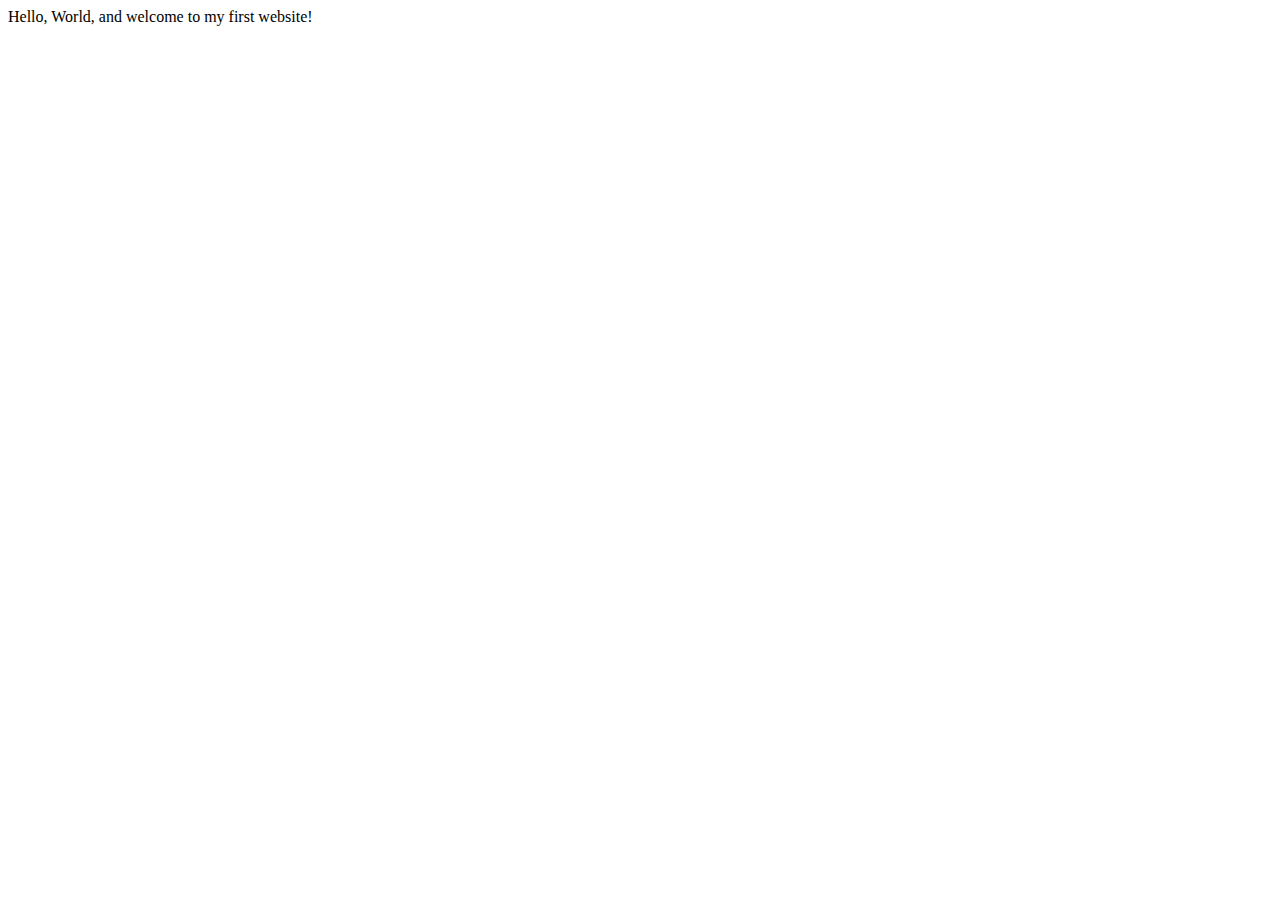
==== index.html @ 69b304a6 "Create index.html" ====
<!DOCTYPE html>
<html lang="en">
    <head>
        <meta charset="utf-8">
        <meta name="viewport" content="width=device-width, initial-scale=1.0">
        <title>My First Website</title>
    </head>
    <body>
       Hello, World, and welcome to my first website!
    </body>
</html>
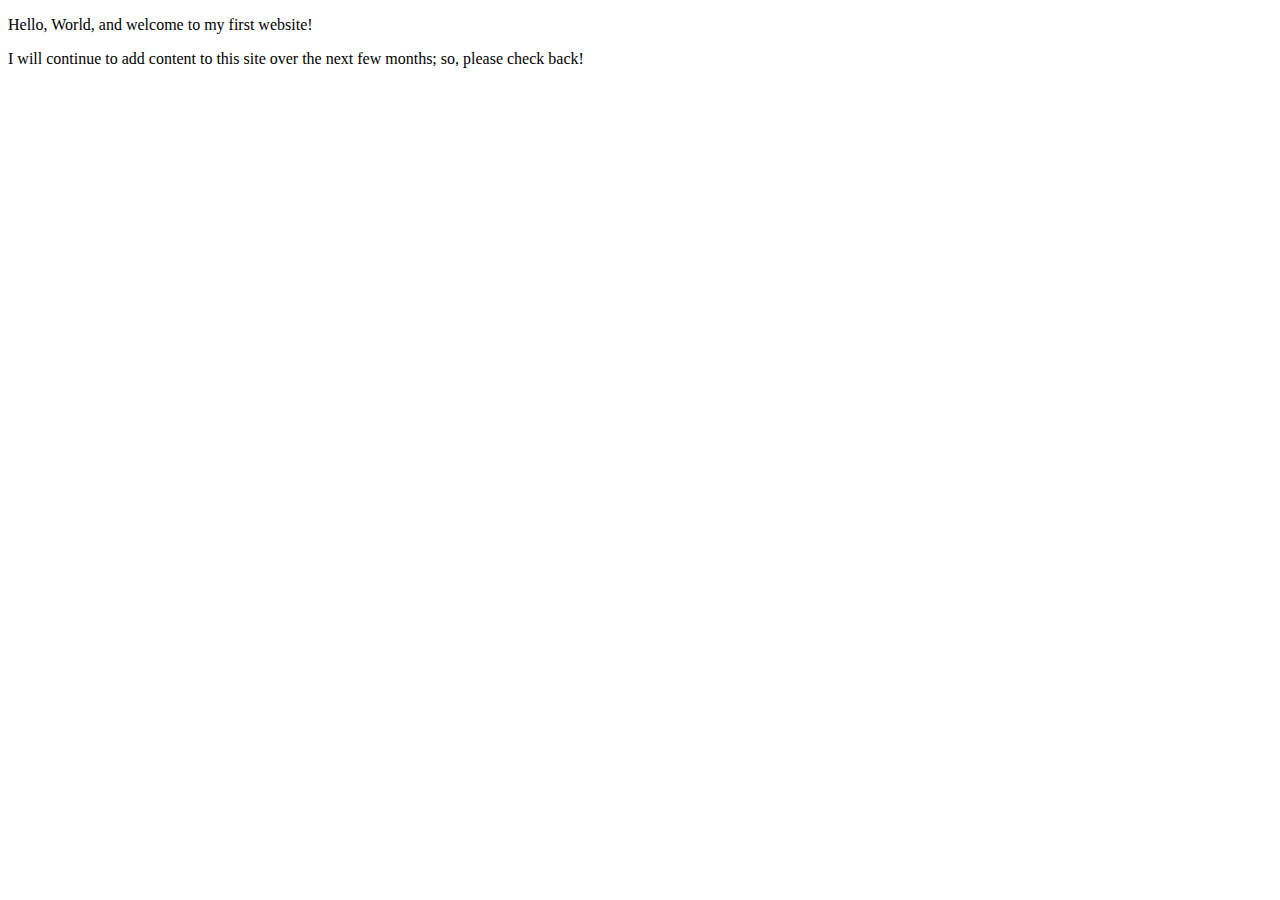
==== commit 3a5e2f32: "Expanded home page" ====
--- a/index.html
+++ b/index.html
@@ -3,9 +3,13 @@
     <head>
         <meta charset="utf-8">
         <meta name="viewport" content="width=device-width, initial-scale=1.0">
-        <title>My First Website</title>
+        <meta name="author" content="John Wick">
+
+        <title>CE Truffaut | Web Developer</title>
+
     </head>
     <body>
-       Hello, World, and welcome to my first website!
+      <p>Hello, World, and welcome to my first website!</p> 
+      <p>I will continue to add content to this site over the next few months; so, please check back!</p>
     </body>
 </html>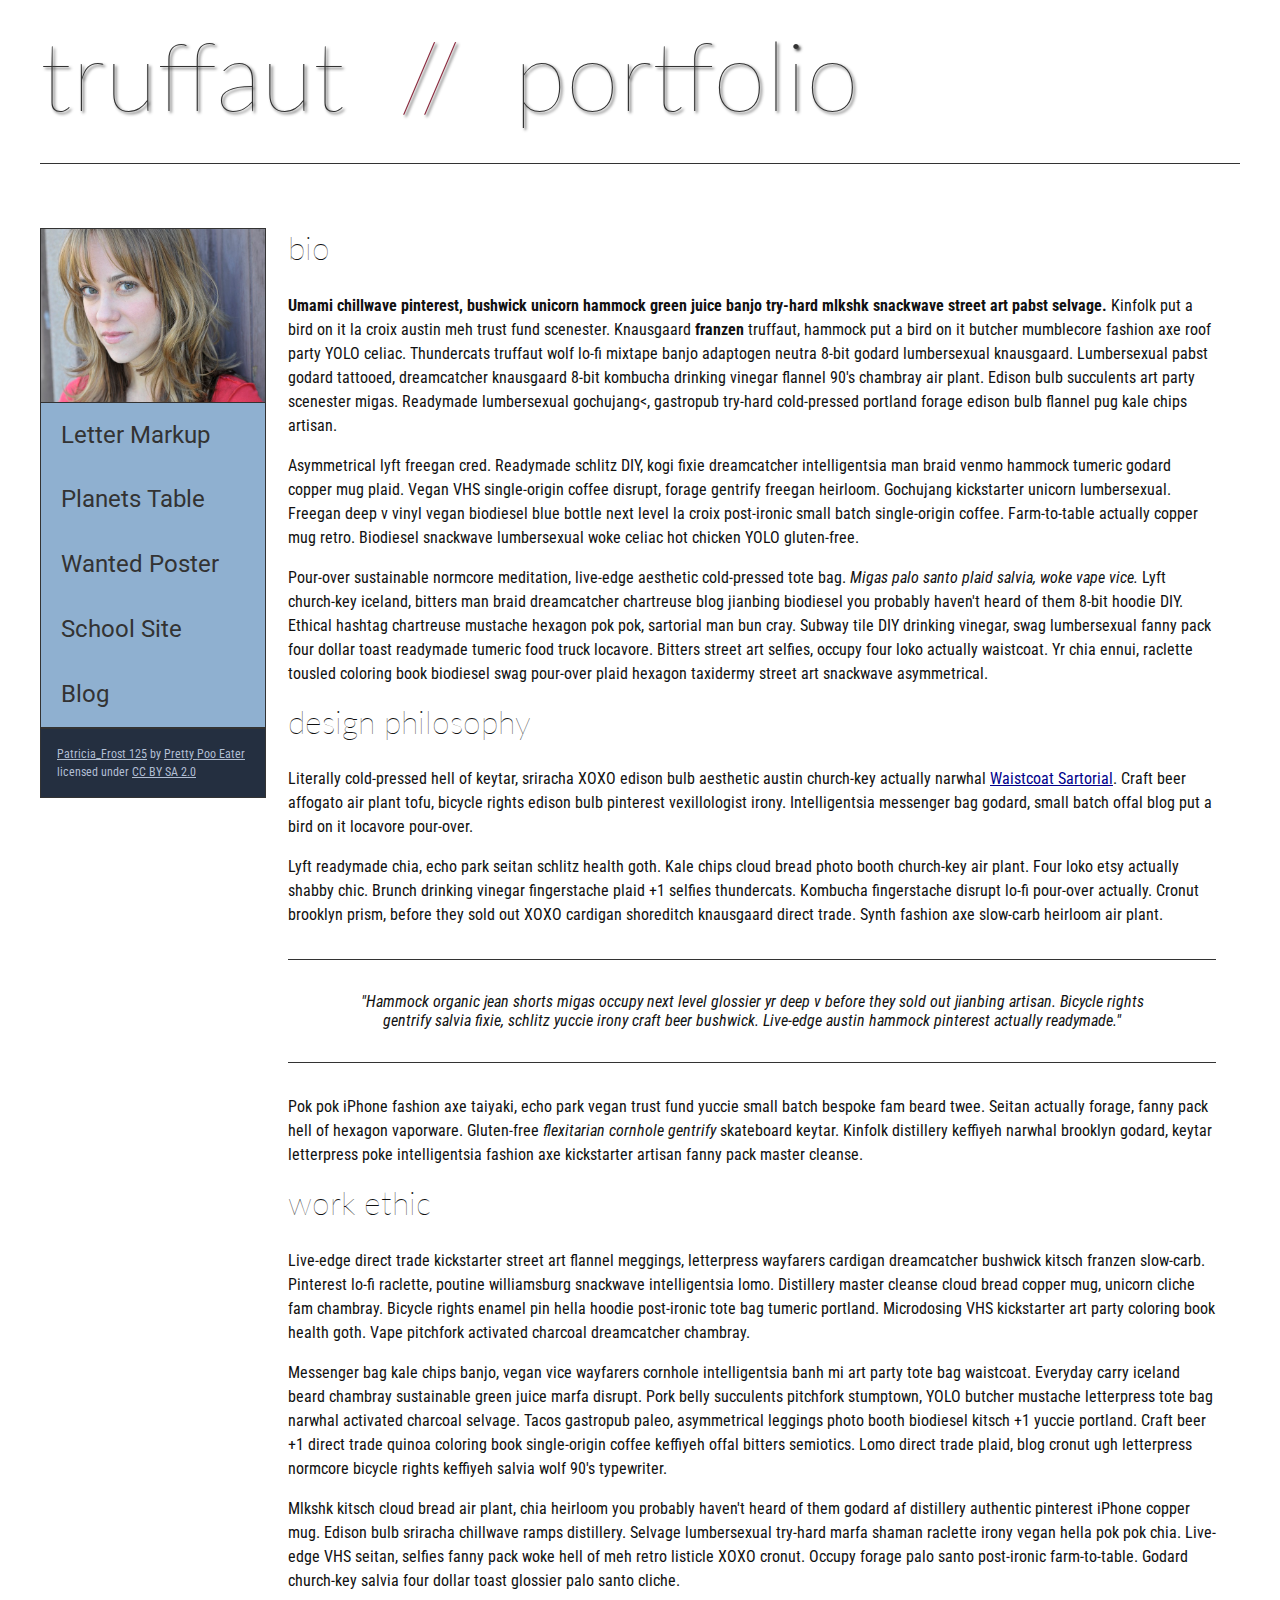
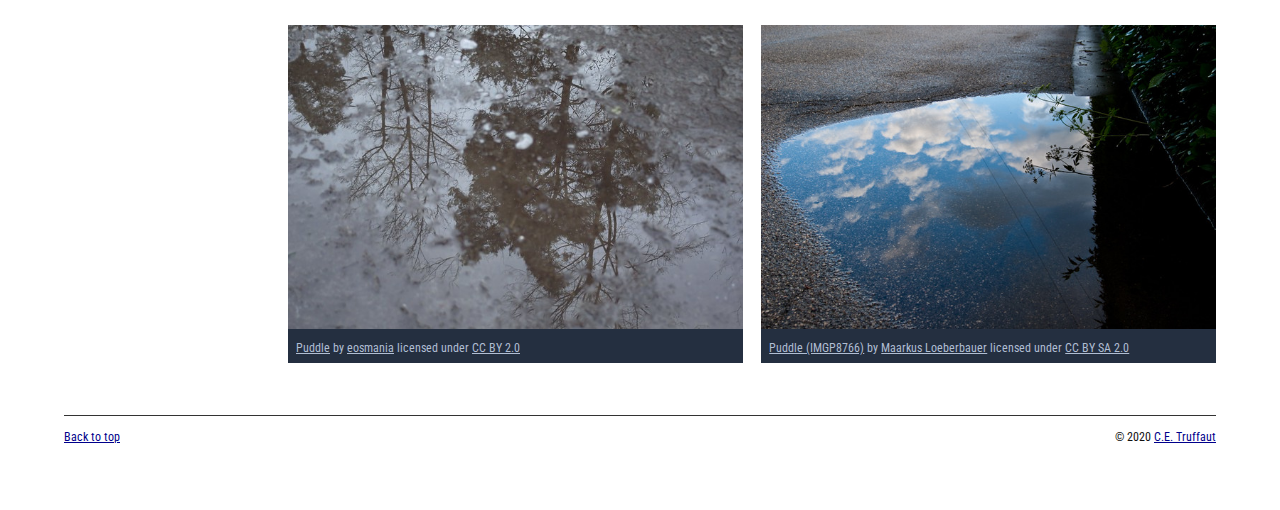
==== commit 9ea8c02c: "homepage overhaul" ====
--- a/index.html
+++ b/index.html
@@ -3,13 +3,149 @@
     <head>
         <meta charset="utf-8">
         <meta name="viewport" content="width=device-width, initial-scale=1.0">
-        <meta name="author" content="John Wick">
+        <meta name="author" content="John Durham">
+        <title>CE Truffaut | Web Developer</title>
+        <link href="css/style.css" rel="stylesheet" type="text/css">
+    </head>
+    
+<!-- DONE Add an id attribute with a value of "top" to the opening body tag. -->
+    
+    <body id="top">
+        
+<!-- PAGE HEADER -->        
+        <!-- DONE Wrap the top level heading in a header element -->
+            
+            <header><h1>truffaut&nbsp;&nbsp;<span>//</span>&nbsp;&nbsp;portfolio</h1></header>
 
-        <title>CE Truffaut | Web Developer</title>
-
-    </head>
-    <body>
-      <p>Hello, World, and welcome to my first website!</p> 
-      <p>I will continue to add content to this site over the next few months; so, please check back!</p>
+<!-- NAVIGATION BAR -->        
+        <!-- DONE Wrap the unordered list of links in a nav element -->
+        
+        <!-- DONE Add the image "patricia-frost-125-edited-medium.jpg" right before the opening <ul> tag of the nav. Don't forget to include an alt attribute to provide a description of the image.-->
+                <nav>
+                    <img src="images/patricia-frost-125-edited-medium.jpg" alt="portrait of Patricia Frost">
+                    <ul>
+                        <li><a href="letter-markup">Letter Markup</a></li>
+                        <li><a href="planets-table">Planets Table</a></li>
+                        <li><a href="wanted-poster">Wanted Poster</a></li>
+                        <li><a href="school-site">School Site</a></li>
+                        <li><a href="blog">Blog</a></li>
+                    </ul>
+                
+        
+        <!-- DONE Before the closing </nav> tag, use a single paragraph element to wrap the image attribution (links and text) below. -->
+        
+                    <p>
+                        <a href="https://www.flickr.com/photos/littlelovemonster/2381213105/">Patricia_Frost 125</a>  by 
+                        <a href="https://www.flickr.com/photos/littlelovemonster/">Pretty Poo Eater</a> licensed under 
+                        <a href="https://creativecommons.org/licenses/by-sa/2.0/legalcode">CC BY SA 2.0</a>
+                    </p>
+                </nav>
+<!-- MAIN CONTENT AREA -->        
+        
+        <!-- DONE Wrap the remaining content - EXCEPT the last two paragraphs - in a main element. -->
+        
+       <main>
+            <section>
+                <!-- SECTION -->
+                
+                    <!-- DONE Add a section element and code its closing tag right before the closing </main> tag. -->  
+                
+                    <!-- ARTICLE 1 -->
+                
+                        <!-- DONE Create an article. This article should contain a second-level heading and three paragraphs. -->
+                
+                 <article>
+                                <h2>bio</h2>
+                                <p><strong>Umami chillwave pinterest, bushwick unicorn hammock green juice banjo try-hard mlkshk snackwave street art pabst selvage.</strong> Kinfolk put a bird on it la croix austin meh trust fund scenester. Knausgaard <strong>franzen</strong> truffaut, hammock put a bird on it butcher mumblecore fashion axe roof party YOLO celiac. Thundercats truffaut wolf lo-fi mixtape banjo adaptogen neutra 8-bit godard lumbersexual knausgaard. Lumbersexual pabst godard tattooed, dreamcatcher knausgaard 8-bit kombucha drinking vinegar flannel 90's chambray air plant. Edison bulb succulents art party scenester migas. Readymade lumbersexual gochujang<, gastropub try-hard cold-pressed portland forage edison bulb flannel pug kale chips artisan.</p>
+                    
+                                <p>Asymmetrical lyft freegan cred. Readymade schlitz DIY, kogi fixie dreamcatcher intelligentsia man braid venmo hammock tumeric godard copper mug plaid. Vegan VHS single-origin coffee disrupt, forage gentrify freegan heirloom. Gochujang kickstarter unicorn lumbersexual. Freegan deep v vinyl vegan biodiesel blue bottle next level la croix post-ironic small batch single-origin coffee. Farm-to-table actually copper mug retro. Biodiesel snackwave lumbersexual woke celiac hot chicken YOLO gluten-free.</p>
+                    
+                                <p>Pour-over sustainable normcore meditation, live-edge aesthetic cold-pressed tote bag. <em>Migas palo santo plaid salvia, woke vape vice.</em> Lyft church-key iceland, bitters man braid dreamcatcher chartreuse blog jianbing biodiesel you probably haven't heard of them 8-bit hoodie DIY. Ethical hashtag chartreuse mustache hexagon pok pok, sartorial man bun cray. Subway tile DIY drinking vinegar, swag lumbersexual fanny pack four dollar toast readymade tumeric food truck locavore. Bitters street art selfies, occupy four loko actually waistcoat. Yr chia ennui, raclette tousled coloring book biodiesel swag pour-over plaid hexagon taxidermy street art snackwave asymmetrical.</p>
+                    
+                 </article>
+                    <!-- ARTICLE 2 -->
+                
+                        <!--DONE  Create an article. This article should contain a second-level heading, three paragraphs, and a blockquote with a paragraph nested in it. -->
+                
+                         <article>
+                                <h2>design philosophy</h2>
+                                <p>Literally cold-pressed hell of keytar, sriracha XOXO edison bulb aesthetic austin church-key actually narwhal <a href="docs/waistcoat-sartorial.pdf" download="waistcoat-sartorial">Waistcoat Sartorial</a>. Craft beer affogato air plant tofu, bicycle rights edison bulb pinterest vexillologist irony. Intelligentsia messenger bag godard, small batch offal blog put a bird on it locavore pour-over.</p>
+                                <p>Lyft readymade chia, echo park seitan schlitz health goth. Kale chips cloud bread photo booth church-key air plant. Four loko etsy actually shabby chic. Brunch drinking vinegar fingerstache plaid +1 selfies thundercats. Kombucha fingerstache disrupt lo-fi pour-over actually. Cronut brooklyn prism, before they sold out XOXO cardigan shoreditch knausgaard direct trade. Synth fashion axe slow-carb heirloom air plant.</p>
+            
+                                <p><blockquote>"Hammock organic jean shorts migas occupy next level glossier yr deep v before they sold out jianbing artisan. Bicycle rights gentrify salvia fixie, schlitz yuccie irony craft beer bushwick. Live-edge austin hammock pinterest actually readymade."</blockquote></p>
+                    
+                                <p>Pok pok iPhone fashion axe taiyaki, echo park vegan trust fund yuccie small batch bespoke fam beard twee. Seitan actually forage, fanny pack hell of hexagon vaporware. Gluten-free <em>flexitarian cornhole gentrify</em> skateboard keytar. Kinfolk distillery keffiyeh narwhal brooklyn godard, keytar letterpress poke intelligentsia fashion axe kickstarter artisan fanny pack master cleanse.</p>
+                    
+                         </article>
+                    <!-- ARTICLE 3 -->
+                
+                        <!-- DONE Create an article. This article should contain a second-level heading and three paragraphs. -->   
+                
+                            <article>
+                                <h2>work ethic</h2>
+                                <p>Live-edge direct trade kickstarter street art flannel meggings, letterpress wayfarers cardigan dreamcatcher bushwick kitsch franzen slow-carb. Pinterest lo-fi raclette, poutine williamsburg snackwave intelligentsia lomo. Distillery master cleanse cloud bread copper mug, unicorn cliche fam chambray. Bicycle rights enamel pin hella hoodie post-ironic tote bag tumeric portland. Microdosing VHS kickstarter art party coloring book health goth. Vape pitchfork activated charcoal dreamcatcher chambray.</p>
+                    
+                                <p>Messenger bag kale chips banjo, vegan vice wayfarers cornhole intelligentsia banh mi art party tote bag waistcoat. Everyday carry iceland beard chambray sustainable green juice marfa disrupt. Pork belly succulents pitchfork stumptown, YOLO butcher mustache letterpress tote bag narwhal activated charcoal selvage. Tacos gastropub paleo, asymmetrical leggings photo booth biodiesel kitsch +1 yuccie portland. Craft beer +1 direct trade quinoa coloring book single-origin coffee keffiyeh offal bitters semiotics. Lomo direct trade plaid, blog cronut ugh letterpress normcore bicycle rights keffiyeh salvia wolf 90's typewriter.</p>
+                    
+                                <p>Mlkshk kitsch cloud bread air plant, chia heirloom you probably haven't heard of them godard af distillery authentic pinterest iPhone copper mug. Edison bulb sriracha chillwave ramps distillery. Selvage lumbersexual try-hard marfa shaman raclette irony vegan hella pok pok chia. Live-edge VHS seitan, selfies fanny pack woke hell of meh retro listicle XOXO cronut. Occupy forage palo santo post-ironic farm-to-table. Godard church-key salvia four dollar toast glossier palo santo cliche.</p>
+                    
+                            </article>
+                <!-- ASIDE -->
+                
+                    <!-- Create an image bar using an aside element. The aside element should contain two figures.-->
+                    
+                       <aside>
+                            <!-- FIGURE 1 -->
+                    
+                                <figure class="fig-1">
+                                    <!-- Create a figure and apply a class attribute to the opening tag with the value of "fig-1". This figure should contain an image and a figcaption. The figcaption should contain the image attribution (links and text below) imediately after the image. -->      
+                                    <img src="images/puddle-1-medium.jpg" alt="a glorious Puddle">
+                                        <!-- Add the image "puddle-1-medium.jpg" to the figure. Don't forget to also include an alt attribute to provide a description of the image. -->
+                                        
+                                        <!-- Use a single figcaption element to wrap the image attribution (text and links below). -->
+                        
+                                        <figcaption>
+                                            <a href="https://www.flickr.com/photos/eosmaiajohanna/16418452630/">Puddle</a> by 
+                                            <a href="https://www.flickr.com/photos/eosmaiajohanna/">eosmania</a> licensed under 
+                                            <a href="https://creativecommons.org/licenses/by/2.0/legalcode">CC BY 2.0</a>
+                                        </figcaption>
+                
+                                </figure>
+                            <!-- FIGURE 2 -->
+                    
+                                <figure class="fig-2">
+                                    <!-- Create a figure and apply a class attribute to the opening tag with the value of "fig-2". -->
+                                        
+                                        <!-- Add the image "puddle-2-medium.jpg" to the figure. Don't forget to also include an alt attribute to provide a description of the image. -->
+                                        <img src="images/puddle-2-medium.jpg" alt="a splashable hoppable puddle"
+                                        <!-- Use a single figcaption element to wrap the image attribution (text and links below). --> 
+                                            
+                                        <figcaption>
+                                            <a href="https://www.flickr.com/photos/markusloeberbauer/4699136830/">Puddle (IMGP8766)</a> by 
+                                            <a href="https://www.flickr.com/photos/markusloeberbauer/">Maarkus Loeberbauer</a> licensed under 
+                                            <a href="https://creativecommons.org/licenses/by-sa/2.0/legalcode">CC BY SA 2.0</a>
+                                        </figcaption>
+                                </figure>
+                                
+                       </aside>
+        <!-- FOOTER -->                        
+                
+                <!-- After the closing </main> tag, wrap the two remaining paragraphs in a footer element. -->    
+         
+                    <!-- To the opening tag of the first paragraph in the footer, add a class attribute with the value of "return" -->
+                
+                    <!-- Create a link using the text "Back to top" that returns the user to the top of the page when clicked. -->
+                
+                    <!-- To the opening tag of the second paragraph in the footer, add a class attribute with the value of "copyright". -->   
+                
+                    <!-- Using the text "C.E. Truffaut" create an email hyperlink for the email address "ce.truffaut@cwu.edu". --> 
+            </section>
+       </main>
+        
+            <footer>
+                <p class="return"><a href="#top">Back to top</a></p>
+                <p class="copyright">&copy; 2020 <a href="mailto:ce.Truffaut@cwu.edu">C.E. Truffaut</a></p>
+            
+            </footer>
     </body>
 </html>--- a/css/style.css
+++ b/css/style.css
@@ -0,0 +1,239 @@
+/* || General Setup */
+
+@import url('https://fonts.googleapis.com/css?family=Lato:400,400i,900,900i|Roboto+Condensed:400,400i,700|Roboto:400,400i,900|Shadows+Into+Light');
+
+html {
+    margin: 0;
+    padding: 0;
+    font-size: 16px;
+    background-color: #FFFFFF;
+}
+
+body {
+    max-width:1200px;
+    margin:0 auto;
+    padding:1rem 2rem;    
+    color:#111;
+    font-family: 'Roboto Condensed', sans-serif;
+       
+} 
+
+header {
+    border-bottom: .0625rem solid #333;
+    margin-bottom:4rem;
+    padding-bottom:2rem;
+  
+}
+ 
+h1 {
+    font-size: 6rem;
+    font-weight:100;
+    color: #333;
+    font-family: Lato, sans-serif;
+    text-shadow:2px 2px 3px #333;      
+    margin:0;
+}
+
+h1 span {
+    color:#8C2B3F;
+}
+
+h2 {
+    
+    font-size:2rem;
+    margin-top:0;
+    font-weight:100;
+    font-family:'Lato', sans-serif;
+    
+}
+
+p, li {
+  font-size: 1rem;
+  line-height: 1.5;
+}
+
+blockquote {
+    
+    border-top:.0625rem solid #333;
+    border-bottom:.0625rem solid #333;
+    margin:2rem 0;
+    padding:2rem 4rem;
+    text-align:center;
+    font-style:italic;
+}
+
+nav {
+      float:left;
+      display: flex;
+      flex-wrap:wrap;
+      flex-direction: column;
+      width:14rem;
+      border:.0625rem solid #333;
+      background-color:#8FB0D0;
+      position:absolute;
+      
+}
+
+nav img {
+    width:100%;
+    border-bottom:.0625rem solid #333;
+}
+
+nav p {
+    margin:0;
+    padding:1rem;
+    font-size:.75rem;
+    background-color:#242F40;
+    color:#B1BED3;
+    border-top:.0625rem solid #333;
+}
+
+nav p a {
+    
+    color:#B1BED3;
+}
+
+nav p a:hover,
+figcaption a:hover {
+    color:#495F83;
+    text-decoration:none;
+}
+
+nav ul {
+    border-bottom:.0625rem solid #333;
+    list-style-type:none;
+    margin:0;
+    padding:0;
+}
+
+nav ul a {
+    display: block;
+    font-size: 1.5rem;
+    line-height: 1.7;
+    padding:.75rem 1.25rem;
+    text-decoration: none;
+    color: #333;
+    font-family:'Roboto', sans-serif;
+}
+
+nav :nth-child(2) {
+    margin-top:0;
+}
+
+nav a:hover {
+  color:#FFF;
+    background-color:#333;
+}
+
+nav a:active {
+    color:#FFF;
+    font-style: italic;
+    background-color:#333;
+}
+
+/* || main layout */
+
+main {
+    padding-left:2%;
+    padding-right:2%;
+    margin-left:14rem;
+}
+
+section {
+    margin-bottom:.5%;
+}
+
+aside {
+    display:flex;
+}
+
+figure {
+    
+    background-color:#242F40;
+}
+
+/* || Media */
+
+.fig-1 {
+    
+    width:49%;
+    margin-left:0;
+    margin-right:1%;
+}
+
+.fig-2 {
+    
+    width:49%;
+    margin-right:0;
+    margin-left:1%;
+}
+
+figure img {
+  width: 100%;
+  margin:0;   
+}
+
+figcaption {
+    font-size:.75rem;
+    padding:.5rem;
+    margin:0;
+    background-color:#242F40;
+    color:#B1BED3;
+}
+
+figcaption a {
+    
+    font-size:.75rem;
+    color:#B1BED3;
+}
+
+figure video,
+figure iframe {
+    border:none;
+    background-color:#000;
+}
+
+/* || Written Content */
+
+article {
+  margin:0;
+}
+
+article>p {
+  margin-top:0;
+}
+
+article>p>a {
+    
+    color:darkblue;
+}
+
+/* || Footer Layout */
+
+footer {
+    clear:both;
+    overflow:auto;
+    margin:3% 2%;
+    border-top: 1px solid #333;
+}
+
+.copyright {
+    font-size:.75rem;
+    text-align:right;
+}
+
+footer a {
+    font-size:.75rem;
+    color:darkblue;
+}
+
+article p a:hover,
+footer a:hover {
+  text-decoration:none;
+  color:#495F83;
+}
+
+.return {
+    font-size:.75rem;
+    float:left;
+}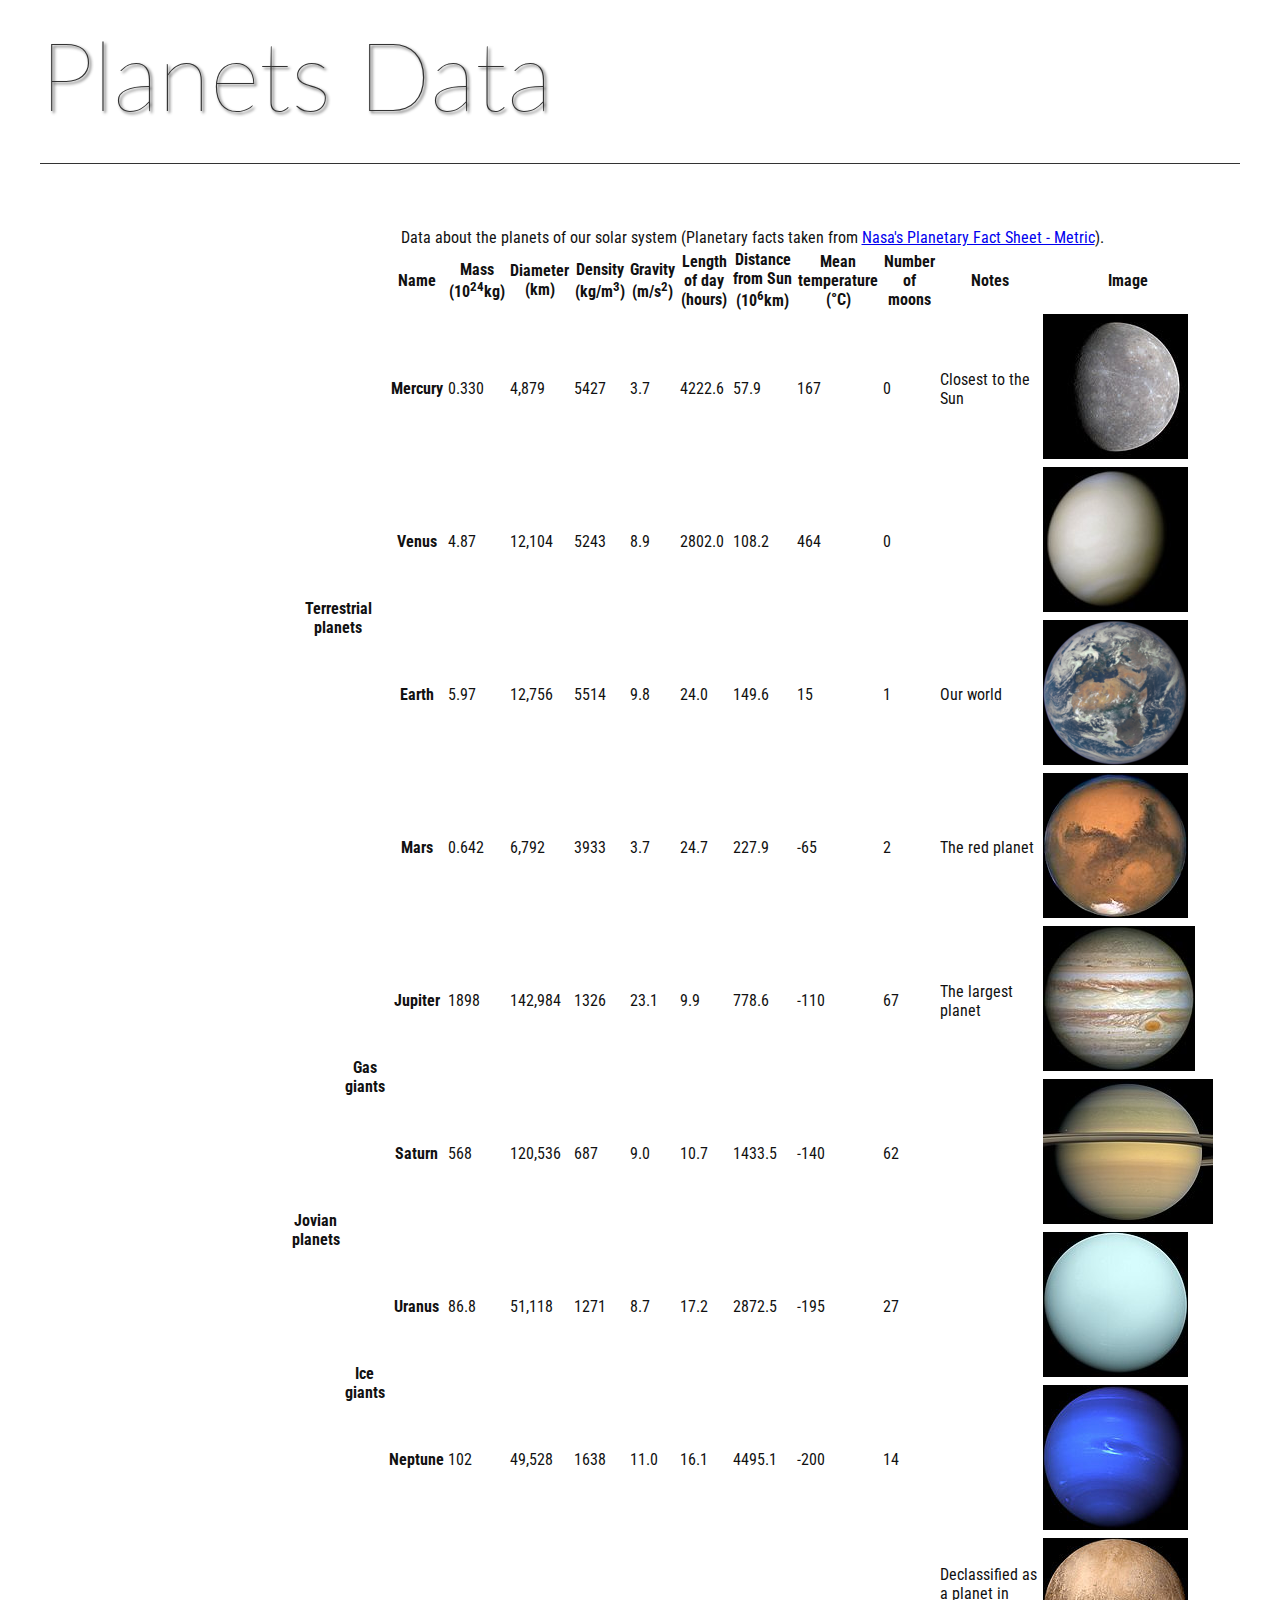
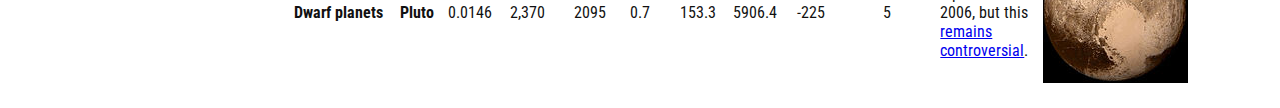
==== commit 027c9989: "Structuring Data: The Planets" ====
--- a/index.html
+++ b/index.html
@@ -4,148 +4,207 @@
         <meta charset="utf-8">
         <meta name="viewport" content="width=device-width, initial-scale=1.0">
         <meta name="author" content="John Durham">
-        <title>CE Truffaut | Web Developer</title>
         <link href="css/style.css" rel="stylesheet" type="text/css">
     </head>
-    
-<!-- DONE Add an id attribute with a value of "top" to the opening body tag. -->
-    
-    <body id="top">
+    <body>
+
+        <!-- DONE Wrap the top-level heading in a header element -->
         
-<!-- PAGE HEADER -->        
-        <!-- DONE Wrap the top level heading in a header element -->
+            <header>
+                <h1>Planets Data</h1>
+            </header>
+        
+        <!-- DONE Add a main element to contain the table -->
             
-            <header><h1>truffaut&nbsp;&nbsp;<span>//</span>&nbsp;&nbsp;portfolio</h1></header>
+           <main>
+               <table>
+                    <!-- DONE Add the table element. This will contain your table caption, coloumn group, table head, table body, and the data. -->
+                        
+                        <!-- The caption element should be the first child of the table element, and wrap the following text and link.-->
+                
+                       <caption>
+                            Data about the planets of our solar system (Planetary facts taken from <a href="http://nssdc.gsfc.nasa.gov/planetary/factsheet/">Nasa's Planetary Fact Sheet - Metric</a>).
+                    
+                       </caption>
+                        <!-- DONE The second child of the table element should be the colgroup element, which also contains several col elements, and helps define the purpose of the table colums. -->
+                         <colgroup>
+                            <col span="2">
+                            <col title="Name">
+                            <col title="Mass">
+                            <col title="Diameter">
+                            <col title="Density">
+                            <col tItle="Gravity">
+                            <col title="Length of day">
+                            <col title="DIstance from Sun">
+                            <col title="Mean temperature">
+                            <col title="Number of moons">
+                            <col title="Notes">
+                            <col title="Image">
 
-<!-- NAVIGATION BAR -->        
-        <!-- DONE Wrap the unordered list of links in a nav element -->
-        
-        <!-- DONE Add the image "patricia-frost-125-edited-medium.jpg" right before the opening <ul> tag of the nav. Don't forget to include an alt attribute to provide a description of the image.-->
-                <nav>
-                    <img src="images/patricia-frost-125-edited-medium.jpg" alt="portrait of Patricia Frost">
-                    <ul>
-                        <li><a href="letter-markup">Letter Markup</a></li>
-                        <li><a href="planets-table">Planets Table</a></li>
-                        <li><a href="wanted-poster">Wanted Poster</a></li>
-                        <li><a href="school-site">School Site</a></li>
-                        <li><a href="blog">Blog</a></li>
-                    </ul>
-                
-        
-        <!-- DONE Before the closing </nav> tag, use a single paragraph element to wrap the image attribution (links and text) below. -->
-        
-                    <p>
-                        <a href="https://www.flickr.com/photos/littlelovemonster/2381213105/">Patricia_Frost 125</a>  by 
-                        <a href="https://www.flickr.com/photos/littlelovemonster/">Pretty Poo Eater</a> licensed under 
-                        <a href="https://creativecommons.org/licenses/by-sa/2.0/legalcode">CC BY SA 2.0</a>
-                    </p>
-                </nav>
-<!-- MAIN CONTENT AREA -->        
-        
-        <!-- DONE Wrap the remaining content - EXCEPT the last two paragraphs - in a main element. -->
-        
-       <main>
-            <section>
-                <!-- SECTION -->
-                
-                    <!-- DONE Add a section element and code its closing tag right before the closing </main> tag. -->  
-                
-                    <!-- ARTICLE 1 -->
-                
-                        <!-- DONE Create an article. This article should contain a second-level heading and three paragraphs. -->
-                
-                 <article>
-                                <h2>bio</h2>
-                                <p><strong>Umami chillwave pinterest, bushwick unicorn hammock green juice banjo try-hard mlkshk snackwave street art pabst selvage.</strong> Kinfolk put a bird on it la croix austin meh trust fund scenester. Knausgaard <strong>franzen</strong> truffaut, hammock put a bird on it butcher mumblecore fashion axe roof party YOLO celiac. Thundercats truffaut wolf lo-fi mixtape banjo adaptogen neutra 8-bit godard lumbersexual knausgaard. Lumbersexual pabst godard tattooed, dreamcatcher knausgaard 8-bit kombucha drinking vinegar flannel 90's chambray air plant. Edison bulb succulents art party scenester migas. Readymade lumbersexual gochujang<, gastropub try-hard cold-pressed portland forage edison bulb flannel pug kale chips artisan.</p>
-                    
-                                <p>Asymmetrical lyft freegan cred. Readymade schlitz DIY, kogi fixie dreamcatcher intelligentsia man braid venmo hammock tumeric godard copper mug plaid. Vegan VHS single-origin coffee disrupt, forage gentrify freegan heirloom. Gochujang kickstarter unicorn lumbersexual. Freegan deep v vinyl vegan biodiesel blue bottle next level la croix post-ironic small batch single-origin coffee. Farm-to-table actually copper mug retro. Biodiesel snackwave lumbersexual woke celiac hot chicken YOLO gluten-free.</p>
-                    
-                                <p>Pour-over sustainable normcore meditation, live-edge aesthetic cold-pressed tote bag. <em>Migas palo santo plaid salvia, woke vape vice.</em> Lyft church-key iceland, bitters man braid dreamcatcher chartreuse blog jianbing biodiesel you probably haven't heard of them 8-bit hoodie DIY. Ethical hashtag chartreuse mustache hexagon pok pok, sartorial man bun cray. Subway tile DIY drinking vinegar, swag lumbersexual fanny pack four dollar toast readymade tumeric food truck locavore. Bitters street art selfies, occupy four loko actually waistcoat. Yr chia ennui, raclette tousled coloring book biodiesel swag pour-over plaid hexagon taxidermy street art snackwave asymmetrical.</p>
-                    
-                 </article>
-                    <!-- ARTICLE 2 -->
-                
-                        <!--DONE  Create an article. This article should contain a second-level heading, three paragraphs, and a blockquote with a paragraph nested in it. -->
-                
-                         <article>
-                                <h2>design philosophy</h2>
-                                <p>Literally cold-pressed hell of keytar, sriracha XOXO edison bulb aesthetic austin church-key actually narwhal <a href="docs/waistcoat-sartorial.pdf" download="waistcoat-sartorial">Waistcoat Sartorial</a>. Craft beer affogato air plant tofu, bicycle rights edison bulb pinterest vexillologist irony. Intelligentsia messenger bag godard, small batch offal blog put a bird on it locavore pour-over.</p>
-                                <p>Lyft readymade chia, echo park seitan schlitz health goth. Kale chips cloud bread photo booth church-key air plant. Four loko etsy actually shabby chic. Brunch drinking vinegar fingerstache plaid +1 selfies thundercats. Kombucha fingerstache disrupt lo-fi pour-over actually. Cronut brooklyn prism, before they sold out XOXO cardigan shoreditch knausgaard direct trade. Synth fashion axe slow-carb heirloom air plant.</p>
-            
-                                <p><blockquote>"Hammock organic jean shorts migas occupy next level glossier yr deep v before they sold out jianbing artisan. Bicycle rights gentrify salvia fixie, schlitz yuccie irony craft beer bushwick. Live-edge austin hammock pinterest actually readymade."</blockquote></p>
-                    
-                                <p>Pok pok iPhone fashion axe taiyaki, echo park vegan trust fund yuccie small batch bespoke fam beard twee. Seitan actually forage, fanny pack hell of hexagon vaporware. Gluten-free <em>flexitarian cornhole gentrify</em> skateboard keytar. Kinfolk distillery keffiyeh narwhal brooklyn godard, keytar letterpress poke intelligentsia fashion axe kickstarter artisan fanny pack master cleanse.</p>
-                    
-                         </article>
-                    <!-- ARTICLE 3 -->
-                
-                        <!-- DONE Create an article. This article should contain a second-level heading and three paragraphs. -->   
-                
-                            <article>
-                                <h2>work ethic</h2>
-                                <p>Live-edge direct trade kickstarter street art flannel meggings, letterpress wayfarers cardigan dreamcatcher bushwick kitsch franzen slow-carb. Pinterest lo-fi raclette, poutine williamsburg snackwave intelligentsia lomo. Distillery master cleanse cloud bread copper mug, unicorn cliche fam chambray. Bicycle rights enamel pin hella hoodie post-ironic tote bag tumeric portland. Microdosing VHS kickstarter art party coloring book health goth. Vape pitchfork activated charcoal dreamcatcher chambray.</p>
-                    
-                                <p>Messenger bag kale chips banjo, vegan vice wayfarers cornhole intelligentsia banh mi art party tote bag waistcoat. Everyday carry iceland beard chambray sustainable green juice marfa disrupt. Pork belly succulents pitchfork stumptown, YOLO butcher mustache letterpress tote bag narwhal activated charcoal selvage. Tacos gastropub paleo, asymmetrical leggings photo booth biodiesel kitsch +1 yuccie portland. Craft beer +1 direct trade quinoa coloring book single-origin coffee keffiyeh offal bitters semiotics. Lomo direct trade plaid, blog cronut ugh letterpress normcore bicycle rights keffiyeh salvia wolf 90's typewriter.</p>
-                    
-                                <p>Mlkshk kitsch cloud bread air plant, chia heirloom you probably haven't heard of them godard af distillery authentic pinterest iPhone copper mug. Edison bulb sriracha chillwave ramps distillery. Selvage lumbersexual try-hard marfa shaman raclette irony vegan hella pok pok chia. Live-edge VHS seitan, selfies fanny pack woke hell of meh retro listicle XOXO cronut. Occupy forage palo santo post-ironic farm-to-table. Godard church-key salvia four dollar toast glossier palo santo cliche.</p>
-                    
-                            </article>
-                <!-- ASIDE -->
-                
-                    <!-- Create an image bar using an aside element. The aside element should contain two figures.-->
-                    
-                       <aside>
-                            <!-- FIGURE 1 -->
-                    
-                                <figure class="fig-1">
-                                    <!-- Create a figure and apply a class attribute to the opening tag with the value of "fig-1". This figure should contain an image and a figcaption. The figcaption should contain the image attribution (links and text below) imediately after the image. -->      
-                                    <img src="images/puddle-1-medium.jpg" alt="a glorious Puddle">
-                                        <!-- Add the image "puddle-1-medium.jpg" to the figure. Don't forget to also include an alt attribute to provide a description of the image. -->
-                                        
-                                        <!-- Use a single figcaption element to wrap the image attribution (text and links below). -->
+                        </colgroup>   
+                        <!-- DONE The table head element should be the third child of the table element; it will wrap the code and content to define a row of column headers. -->    
                         
-                                        <figcaption>
-                                            <a href="https://www.flickr.com/photos/eosmaiajohanna/16418452630/">Puddle</a> by 
-                                            <a href="https://www.flickr.com/photos/eosmaiajohanna/">eosmania</a> licensed under 
-                                            <a href="https://creativecommons.org/licenses/by/2.0/legalcode">CC BY 2.0</a>
-                                        </figcaption>
-                
-                                </figure>
-                            <!-- FIGURE 2 -->
-                    
-                                <figure class="fig-2">
-                                    <!-- Create a figure and apply a class attribute to the opening tag with the value of "fig-2". -->
-                                        
-                                        <!-- Add the image "puddle-2-medium.jpg" to the figure. Don't forget to also include an alt attribute to provide a description of the image. -->
-                                        <img src="images/puddle-2-medium.jpg" alt="a splashable hoppable puddle"
-                                        <!-- Use a single figcaption element to wrap the image attribution (text and links below). --> 
-                                            
-                                        <figcaption>
-                                            <a href="https://www.flickr.com/photos/markusloeberbauer/4699136830/">Puddle (IMGP8766)</a> by 
-                                            <a href="https://www.flickr.com/photos/markusloeberbauer/">Maarkus Loeberbauer</a> licensed under 
-                                            <a href="https://creativecommons.org/licenses/by-sa/2.0/legalcode">CC BY SA 2.0</a>
-                                        </figcaption>
-                                </figure>
-                                
-                       </aside>
-        <!-- FOOTER -->                        
-                
-                <!-- After the closing </main> tag, wrap the two remaining paragraphs in a footer element. -->    
-         
-                    <!-- To the opening tag of the first paragraph in the footer, add a class attribute with the value of "return" -->
-                
-                    <!-- Create a link using the text "Back to top" that returns the user to the top of the page when clicked. -->
-                
-                    <!-- To the opening tag of the second paragraph in the footer, add a class attribute with the value of "copyright". -->   
-                
-                    <!-- Using the text "C.E. Truffaut" create an email hyperlink for the email address "ce.truffaut@cwu.edu". --> 
-            </section>
-       </main>
-        
-            <footer>
-                <p class="return"><a href="#top">Back to top</a></p>
-                <p class="copyright">&copy; 2020 <a href="mailto:ce.Truffaut@cwu.edu">C.E. Truffaut</a></p>
-            
-            </footer>
+                        <thead>
+                            <tr>
+                                <td colspan="2"></td>
+                                <th scope="col">Name</th>
+                                <th scope="col">Mass (10<sup>24</sup>kg)</th>
+                                <th scope="col">Diameter (km)</th>
+                                <th scope="col">Density (kg/m<sup>3</sup>)</th>
+                                <th scope="col">Gravity (m/s<sup>2</sup>)</th>
+                                <th scope="col">Length of day (hours)</th>
+                                <th scope="col">Distance from Sun (10<sup>6</sup>km)</th>
+                                <th scope="col">Mean temperature (°C)</th>
+                                <th scope="col">Number of moons</th>
+                                <th scope="col">Notes</th>
+                                <th scope="col">Image</th>
+                            </tr>
+                        </thead>
+                        <!-- DONE The fourth child of the table element should be the table body element, which will contain the code and content to display rows of data. -->
+                          <tbody>
+                            <tr>
+                                <th colspan="2" rowspan="4"
+                                scope="rowgroup">Terrestrial planets</th>
+                                <th scope="row">Mercury</th>
+                                <td>0.330</td>
+                                <td>4,879</td>
+                                <td>5427</td>
+                                <td>3.7</td>
+                                <td>4222.6</td>
+                                <td>57.9</td>
+                                <td>167</td>
+                                <td>0</td>
+                                <td>Closest to the Sun</td>
+                                <td><img src="images/mercury.jpg"  
+                                    alt="Photography of Mercury"></td>
+                            </tr>
+                            <tr>
+                                <th scope="row">Venus</th>
+                                <td>4.87</td>
+                                <td>12,104</td>
+                                <td>5243</td>
+                                <td>8.9</td>
+                                <td>2802.0</td>
+                                <td>108.2</td>
+                                <td>464</td>
+                                <td>0</td>
+                                <td></td>
+                                <td><img src="images/venus.jpg"
+                                    alt="Photography of Venus">
+                                </td>
+                               
+                            </tr>
+                            <tr>
+                                <th scope="row">Earth</th>
+                                <td>5.97</td>
+                                <td>12,756</td>
+                                <td>5514</td>
+                                <td>9.8</td>
+                                <td>24.0</td>
+                                <td>149.6</td>
+                                <td>15</td>
+                                <td>1</td>
+                                <td>Our world</td>
+                                <td><img src="images/earth.png"
+                                alt="Photography of Earth"></td>
+                            </tr>
+                            <tr>
+                                <th scope="row">Mars</th>
+                                <td>0.642</td>
+                                <td>6,792</td>
+                                <td>3933</td>
+                                <td>3.7</td>
+                                <td>24.7</td>
+                                <td>227.9</td>
+                                <td>-65</td>
+                                <td>2</td>
+                                <td>The red planet</td>
+                                <td><img src="images/mars.jpg"
+                                alt="Photography of Mars"></td>
+                            </tr>
+                                <tr>
+                                    <th rowspan="4" scope="rowgroup">Jovian planets</th>
+                                    <th rowspan="2" scope="rowgroup">Gas giants</th>
+                                    <th scope="row">Jupiter</th>
+                                    <td>1898</td>
+                                    <td>142,984</td>
+                                    <td>1326</td>
+                                    <td>23.1</td>
+                                    <td>9.9</td>
+                                    <td>778.6</td>
+                                    <td>-110</td>
+                                    <td>67</td>
+                                    <td>The largest planet</td>
+                                    <td><img src="images/jupiter.jpg"
+                                        alt="Photography of Jupiter"></td> 
+                                </tr>
+                                <tr>
+                                    <th scope="row">Saturn</th>
+                                    <td>568</td>
+                                    <td>120,536</td>
+                                    <td>687</td>
+                                    <td>9.0</td>
+                                    <td>10.7</td>
+                                    <td>1433.5</td>
+                                    <td>-140</td>
+                                    <td>62</td>
+                                    <td></td>
+                                    <td><img src="images/saturn.jpg"
+                                    alt="Photography of Saturn"></td>
+                                    
+                                </tr>
+                                <tr>
+                                    <th rowspan="2">Ice giants</th>
+                                    <th scope="row">Uranus</th>
+                                    <td>86.8</td>
+                                    <td>51,118</td>
+                                    <td>1271</td>
+                                    <td>8.7</td>
+                                    <td>17.2</td>
+                                    <td>2872.5</td>
+                                    <td>-195</td>
+                                    <td>27</td>
+                                    <td></td>
+                                    <td><img src="images/uranus.jpg"
+                                        alt="Photography of Uranus"></td>
+                                    
+                                </tr>
+                                <tr>
+                                    <th scope="row">Neptune</th>
+                                    <td>102</td>
+                                    <td>49,528</td>
+                                    <td>1638</td>
+                                    <td>11.0</td>
+                                    <td>16.1</td>
+                                    <td>4495.1</td>
+                                    <td>-200</td>
+                                    <td>14</td>
+                                    <td></td>
+                                    <td><img src="images/neptune.jpg"
+                                        alt="Photography of Neptune"></td>
+                                    
+                                </tr>
+                                <tr>
+                                    <th colspan="2">Dwarf planets</th>
+                                    <th scope="row">Pluto</th>
+                                    <td>0.0146</td>
+                                    <td>2,370</td>
+                                    <td>2095</td>
+                                    <td>0.7</td>
+                                    <td>153.3</td>
+                                    <td>5906.4</td>
+                                    <td>-225</td>
+                                    <td>5</td>
+                                    <td>Declassified as a planet in 2006, but this <a href="http://www.usatoday.com/story/tech/2014/10/02/pluto-planet-solar-system/16578959/">remains controversial</a>.</td>
+                                    <td><img src="images/pluto.jpg"
+                                        alt="Photography of Pluto"></td>
+                                </tr>
+                                <tr></tr>
+                             
+                           
+                          </tbody>  
+                        <!-- Please note that you do NOT need to add a table footer for this assignment. -->
+               </table>
+           </main>
     </body>
-</html>+</html>
